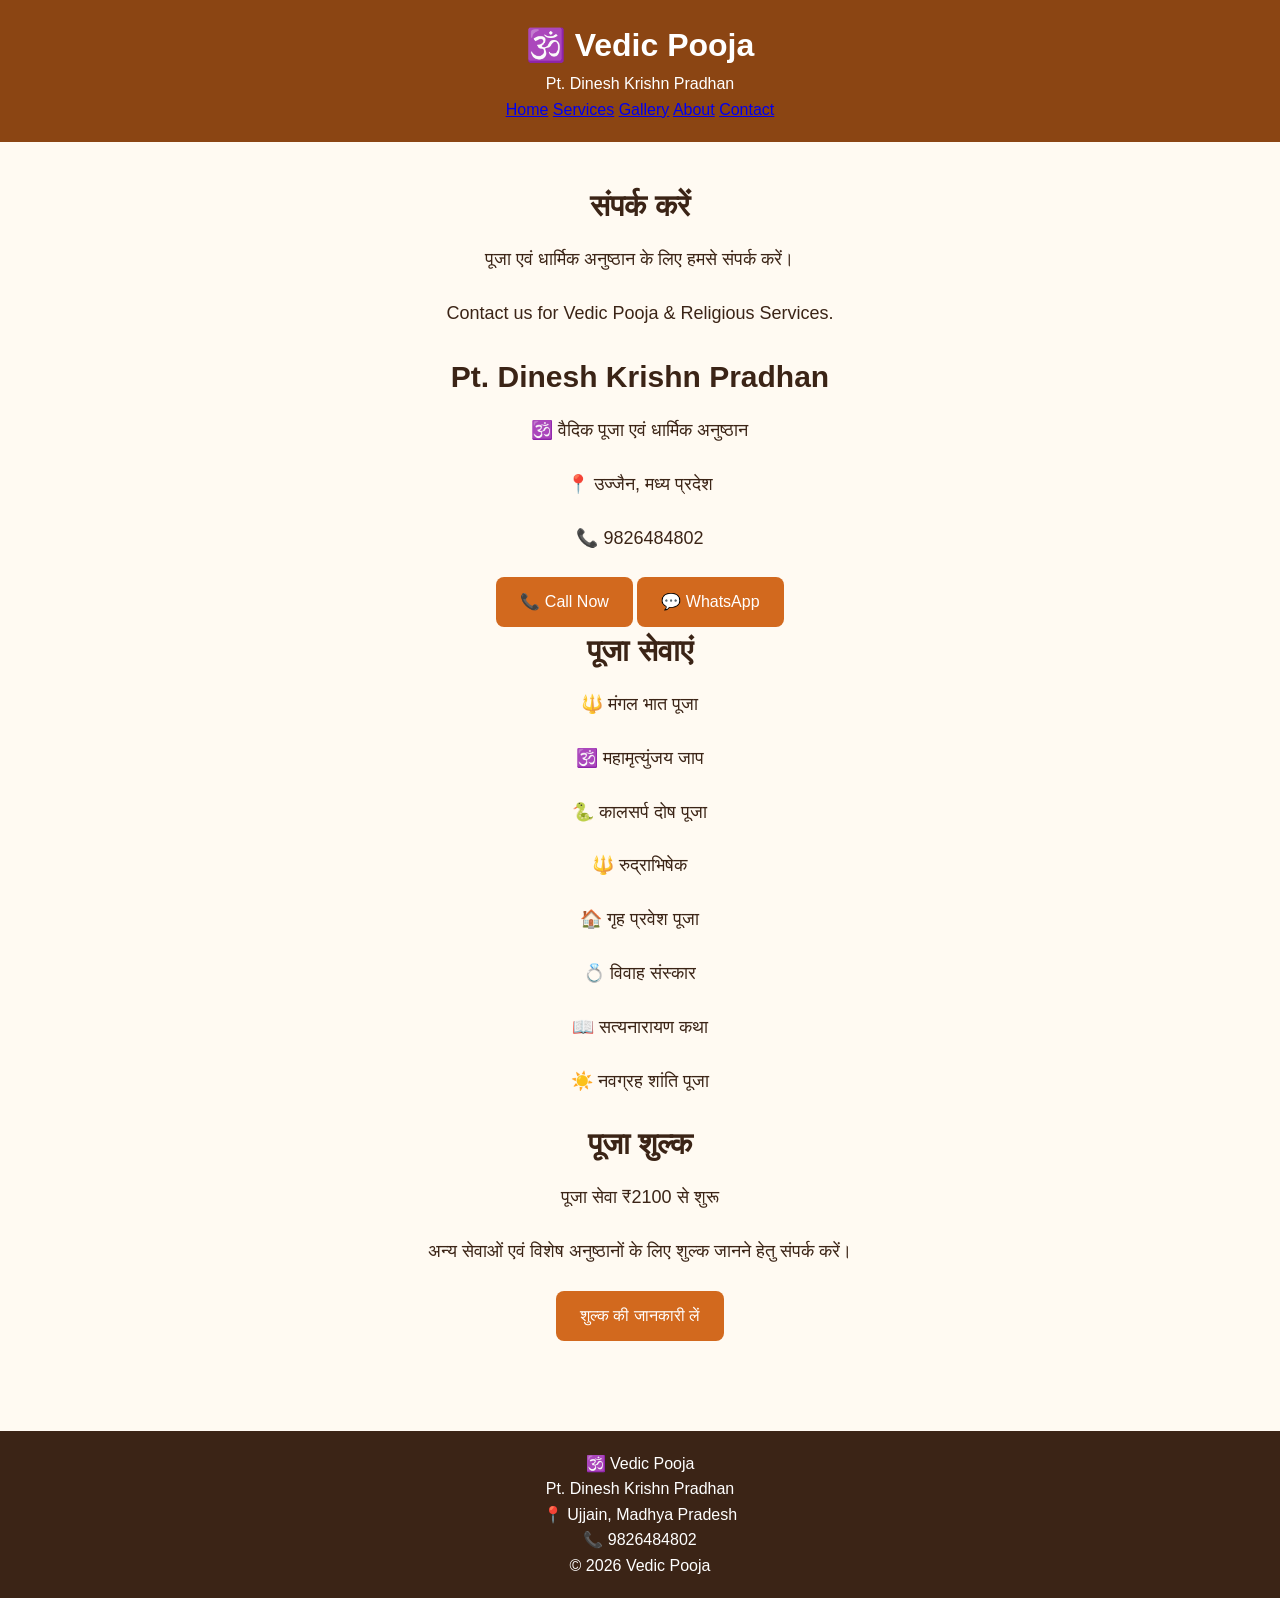
==== contact.html @ 91fbd2b3 "Add website pages" ====
<!DOCTYPE html>
<html lang="en">

<head>
    <meta charset="UTF-8">
    <meta name="viewport" content="width=device-width, initial-scale=1.0">

    <title>Contact | Vedic Pooja</title>

    <link rel="stylesheet" href="style.css">
</head>

<body>

    <header>
        <h1>🕉️ Vedic Pooja</h1>

        <p>Pt. Dinesh Krishn Pradhan</p>

        <nav>
            <a href="index.html">Home</a>
            <a href="services.html">Services</a>
            <a href="gallery.html">Gallery</a>
            <a href="about.html">About</a>
            <a href="contact.html">Contact</a>
        </nav>
    </header>


    <main>

        <section class="page-title">

            <h2>संपर्क करें</h2>

            <p>
                पूजा एवं धार्मिक अनुष्ठान के लिए हमसे संपर्क करें।
            </p>

            <p>
                Contact us for Vedic Pooja & Religious Services.
            </p>

        </section>


        <section class="contact-box">

            <h2>Pt. Dinesh Krishn Pradhan</h2>

            <p>
                🕉️ वैदिक पूजा एवं धार्मिक अनुष्ठान
            </p>

            <p>
                📍 उज्जैन, मध्य प्रदेश
            </p>

            <p>
                📞 9826484802
            </p>


            <div class="contact-buttons">

                <a class="button" href="tel:9826484802">
                    📞 Call Now
                </a>

                <a class="button whatsapp"
                    href="https://wa.me/919826484802">
                    💬 WhatsApp
                </a>

            </div>

        </section>


        <section class="contact-box">

            <h2>पूजा सेवाएं</h2>

            <p>🔱 मंगल भात पूजा</p>
            <p>🕉️ महामृत्युंजय जाप</p>
            <p>🐍 कालसर्प दोष पूजा</p>
            <p>🔱 रुद्राभिषेक</p>
            <p>🏠 गृह प्रवेश पूजा</p>
            <p>💍 विवाह संस्कार</p>
            <p>📖 सत्यनारायण कथा</p>
            <p>☀️ नवग्रह शांति पूजा</p>

        </section>


        <section class="contact-box">

            <h2>पूजा शुल्क</h2>

            <p>
                पूजा सेवा ₹2100 से शुरू
            </p>

            <p>
                अन्य सेवाओं एवं विशेष अनुष्ठानों के लिए
                शुल्क जानने हेतु संपर्क करें।
            </p>

            <a class="button" href="tel:9826484802">
                शुल्क की जानकारी लें
            </a>

        </section>

    </main>


    <footer>

        <p>🕉️ Vedic Pooja</p>

        <p>Pt. Dinesh Krishn Pradhan</p>

        <p>📍 Ujjain, Madhya Pradesh</p>

        <p>📞 9826484802</p>

        <p>© 2026 Vedic Pooja</p>

    </footer>

</body>

</html>
---- style.css ----
* {
    margin: 0;
    padding: 0;
    box-sizing: border-box;
}

body {
    font-family: Arial, sans-serif;
    background: #fffaf2;
    color: #3b2416;
    line-height: 1.6;
}

header {
    background: #8b4513;
    color: white;
    padding: 20px;
    text-align: center;
}

header h1 {
    font-size: 32px;
}

main {
    max-width: 1000px;
    margin: auto;
    padding: 40px 20px;
    text-align: center;
}

main h2 {
    font-size: 30px;
    margin-bottom: 15px;
}

main p {
    font-size: 18px;
    margin-bottom: 25px;
}

.button {
    display: inline-block;
    background: #d2691e;
    color: white;
    padding: 12px 24px;
    border-radius: 8px;
    text-decoration: none;
}

footer {
    margin-top: 50px;
    background: #3b2416;
    color: white;
    text-align: center;
    padding: 20px;
}
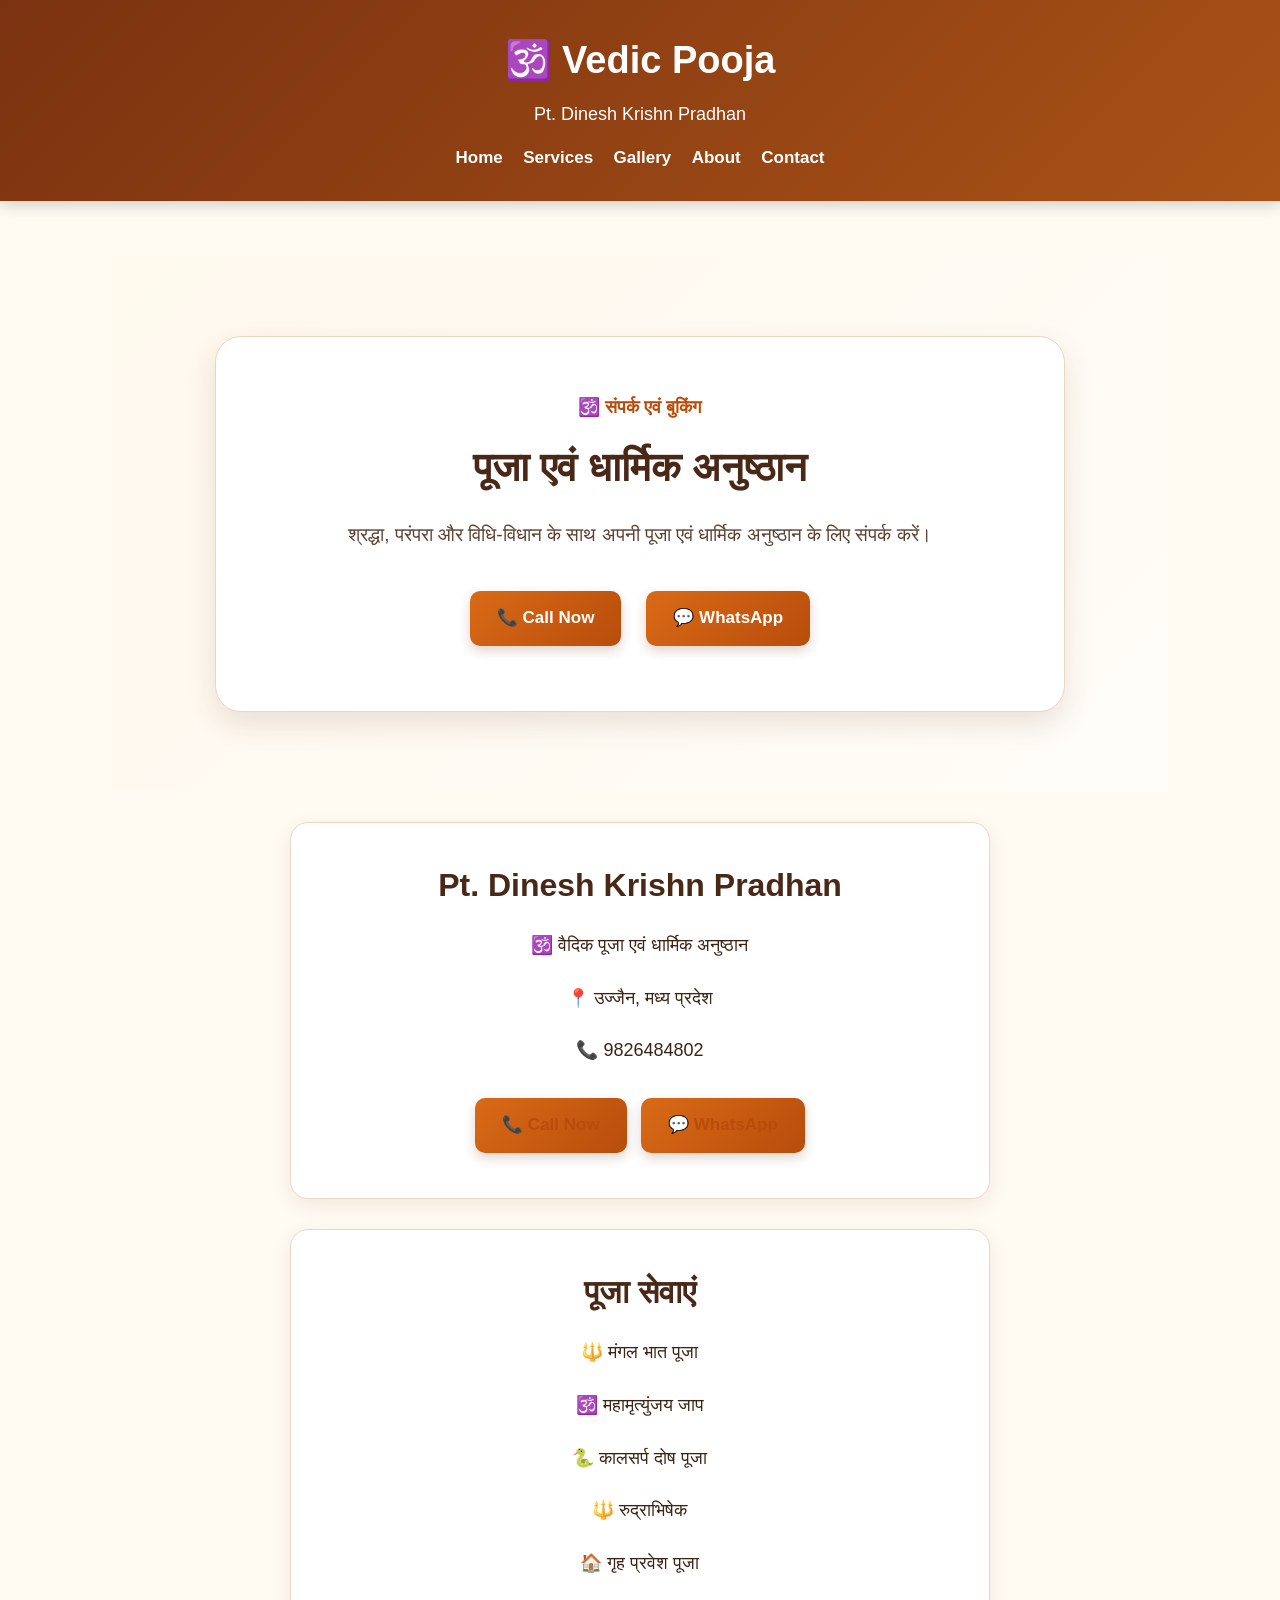
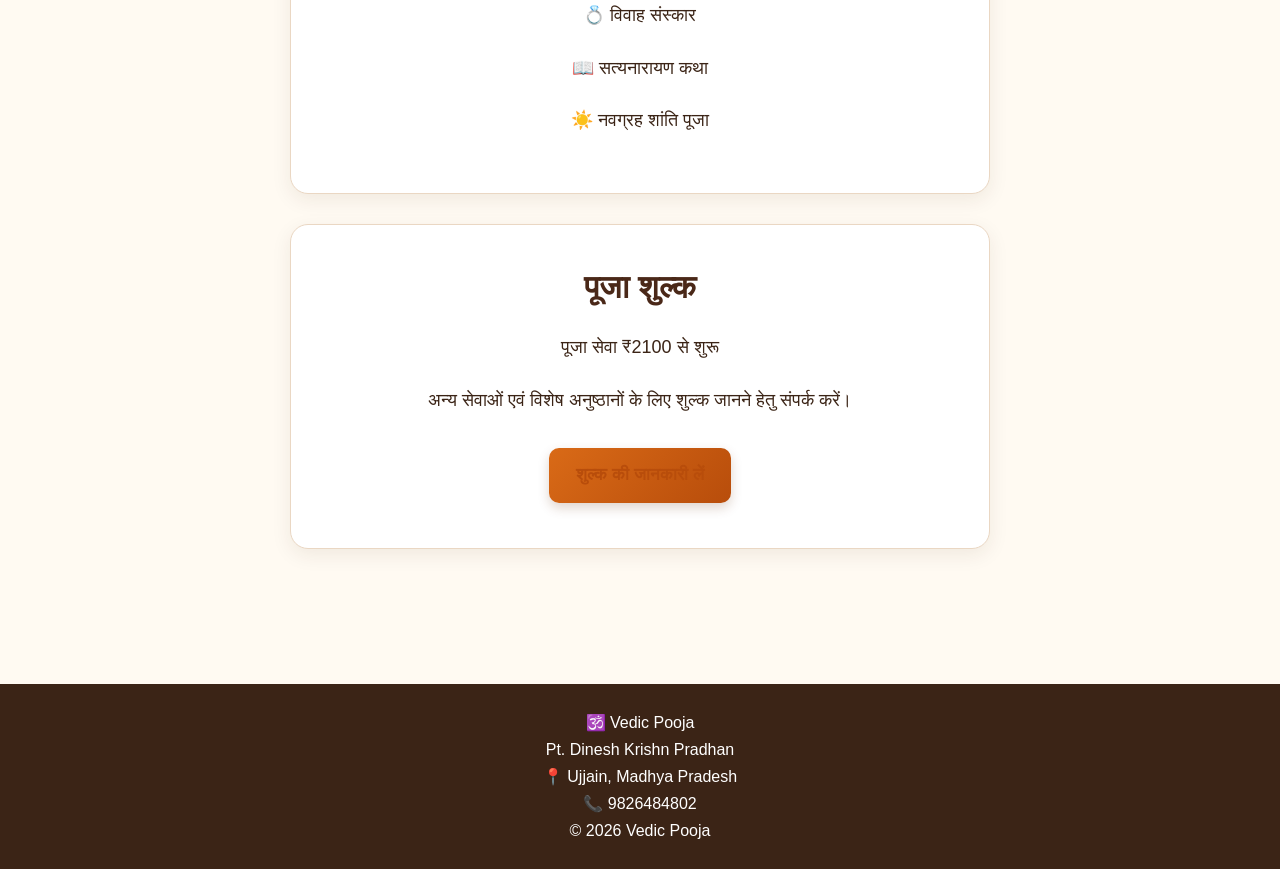
==== commit da3cc2d8: "Upgrade Contact page design" ====
--- a/contact.html
+++ b/contact.html
@@ -29,20 +29,36 @@
 
     <main>
 
-        <section class="page-title">
+        <section class="contact-hero">
 
-            <h2>संपर्क करें</h2>
+    <div class="contact-hero-content">
 
-            <p>
-                पूजा एवं धार्मिक अनुष्ठान के लिए हमसे संपर्क करें।
-            </p>
+        <p class="section-tag">
+            🕉️ संपर्क एवं बुकिंग
+        </p>
 
-            <p>
-                Contact us for Vedic Pooja & Religious Services.
-            </p>
+        <h2>पूजा एवं धार्मिक अनुष्ठान</h2>
 
-        </section>
+        <p>
+            श्रद्धा, परंपरा और विधि-विधान के साथ
+            अपनी पूजा एवं धार्मिक अनुष्ठान के लिए संपर्क करें।
+        </p>
 
+        <div class="contact-hero-buttons">
+
+            <a class="button" href="tel:9826484802">
+                📞 Call Now
+            </a>
+
+            <a class="button" href="https://wa.me/919826484802">
+                💬 WhatsApp
+            </a>
+
+        </div>
+
+    </div>
+
+</section>
 
         <section class="contact-box">
 
--- a/style.css
+++ b/style.css
@@ -1,3 +1,7 @@
+/* ==============================
+   VEDIC POOJA - PREMIUM DESIGN
+   ============================== */
+
 * {
     margin: 0;
     padding: 0;
@@ -8,50 +12,1039 @@
     font-family: Arial, sans-serif;
     background: #fffaf2;
     color: #3b2416;
-    line-height: 1.6;
-}
+    line-height: 1.7;
+}
+
+/* ---------- HEADER ---------- */
 
 header {
-    background: #8b4513;
+    background: linear-gradient(135deg, #7b3210, #a95216);
     color: white;
-    padding: 20px;
-    text-align: center;
+    padding: 28px 20px;
+    text-align: center;
+    box-shadow: 0 4px 15px rgba(0, 0, 0, 0.18);
 }
 
 header h1 {
+    font-size: 38px;
+    margin-bottom: 6px;
+}
+
+header p {
+    font-size: 18px;
+    margin-bottom: 14px;
+}
+
+/* Navigation */
+
+header nav {
+    margin-top: 15px;
+}
+
+header nav a {
+    color: white;
+    text-decoration: none;
+    font-size: 17px;
+    font-weight: 600;
+    margin: 0 8px;
+    transition: 0.3s;
+}
+
+header nav a:hover {
+    color: #ffd27a;
+}
+
+/* ---------- MAIN ---------- */
+
+main {
+    max-width: 1100px;
+    margin: auto;
+    padding: 55px 22px;
+    text-align: center;
+}
+
+main h1,
+main h2 {
+    color: #4a2818;
+    margin-bottom: 18px;
+}
+
+main h1 {
+    font-size: 40px;
+}
+
+main h2 {
     font-size: 32px;
 }
 
-main {
-    max-width: 1000px;
-    margin: auto;
-    padding: 40px 20px;
-    text-align: center;
-}
-
-main h2 {
-    font-size: 30px;
-    margin-bottom: 15px;
+main h3 {
+    font-size: 23px;
+    margin-top: 25px;
+    margin-bottom: 8px;
 }
 
 main p {
     font-size: 18px;
-    margin-bottom: 25px;
-}
+    margin-bottom: 22px;
+}
+
+/* ---------- BUTTONS ---------- */
 
 .button {
     display: inline-block;
-    background: #d2691e;
+    background: linear-gradient(135deg, #d96a17, #b84d0b);
     color: white;
-    padding: 12px 24px;
-    border-radius: 8px;
+    padding: 13px 27px;
+    border-radius: 10px;
     text-decoration: none;
-}
+    font-size: 17px;
+    font-weight: 600;
+    margin: 10px 5px;
+    box-shadow: 0 5px 12px rgba(100, 45, 10, 0.2);
+    transition: 0.25s;
+}
+
+.button:hover {
+    transform: translateY(-2px);
+    box-shadow: 0 8px 18px rgba(100, 45, 10, 0.28);
+}
+
+/* ---------- SERVICE CARDS ---------- */
+
+.service-card {
+    background: white;
+    padding: 25px;
+    margin: 22px auto;
+    max-width: 850px;
+    border-radius: 16px;
+    border: 1px solid #ead7c3;
+    box-shadow: 0 6px 20px rgba(70, 35, 15, 0.08);
+}
+
+.service-card h3 {
+    color: #8b4513;
+}
+
+/* ---------- GALLERY ---------- */
+
+.gallery-grid {
+    display: grid;
+    grid-template-columns: repeat(2, 1fr);
+    gap: 22px;
+    margin-top: 35px;
+}
+
+.gallery-grid img {
+    width: 100%;
+    height: 280px;
+    object-fit: cover;
+    border-radius: 16px;
+    box-shadow: 0 6px 18px rgba(0, 0, 0, 0.16);
+    transition: transform 0.3s ease, box-shadow 0.3s ease;
+}
+
+.gallery-grid img:hover {
+    transform: scale(1.025);
+    box-shadow: 0 10px 25px rgba(0, 0, 0, 0.22);
+}
+
+/* ---------- CONTACT ---------- */
+
+.contact-box {
+    max-width: 700px;
+    margin: 30px auto;
+    padding: 35px 25px;
+    background: white;
+    border-radius: 18px;
+    border: 1px solid #ead7c3;
+    box-shadow: 0 6px 20px rgba(70, 35, 15, 0.08);
+}
+
+.contact-box a {
+    color: #b84d0b;
+    font-weight: bold;
+}
+
+/* ---------- FOOTER ---------- */
 
 footer {
     margin-top: 50px;
     background: #3b2416;
     color: white;
     text-align: center;
-    padding: 20px;
+    padding: 25px 20px;
+}
+
+footer a {
+    color: #ffd27a;
+}
+
+/* ---------- MOBILE ---------- */
+
+@media (max-width: 700px) {
+
+    header {
+        padding: 22px 12px;
+    }
+
+    header h1 {
+        font-size: 30px;
+    }
+
+    header p {
+        font-size: 16px;
+    }
+
+    header nav a {
+        display: inline-block;
+        margin: 5px 4px;
+        font-size: 15px;
+    }
+
+    main {
+        padding: 40px 16px;
+    }
+
+    main h1 {
+        font-size: 32px;
+    }
+
+    main h2 {
+        font-size: 27px;
+    }
+
+    main p {
+        font-size: 17px;
+    }
+
+    .gallery-grid {
+        grid-template-columns: 1fr;
+        gap: 18px;
+    }
+
+    .gallery-grid img {
+        height: 250px;
+    }
+
+    .button {
+        padding: 12px 20px;
+        font-size: 16px;
+    }
+}
+/* ==============================
+   PREMIUM HERO SECTION
+   ============================== */
+
+.hero {
+    padding: 65px 25px;
+    background: linear-gradient(135deg, #fff8ed, #fffdf8);
+}
+
+.hero-content {
+    max-width: 1100px;
+    margin: auto;
+    display: grid;
+    grid-template-columns: 1fr 1fr;
+    align-items: center;
+    gap: 55px;
+}
+
+.hero-text {
+    text-align: left;
+}
+
+.hero-tag {
+    color: #b84d0b;
+    font-size: 18px;
+    font-weight: 600;
+    margin-bottom: 12px;
+}
+
+.hero-text h2 {
+    font-size: 42px;
+    color: #4a2818;
+    margin-bottom: 15px;
+}
+
+.hero-subtitle {
+    font-size: 22px;
+    font-weight: 600;
+    color: #7b3210;
+}
+
+.hero-description {
+    font-size: 18px;
+    color: #5a4030;
+    margin-top: 15px;
+}
+
+.hero-buttons {
+    margin-top: 25px;
+}
+
+.hero-image {
+    text-align: center;
+}
+
+.hero-image img {
+    width: 100%;
+    max-width: 480px;
+    height: 520px;
+    object-fit: cover;
+    border-radius: 24px;
+    box-shadow: 0 12px 30px rgba(70, 35, 15, 0.2);
+    border: 6px solid white;
+}
+
+/* ---------- HERO MOBILE ---------- */
+
+@media (max-width: 700px) {
+
+    .hero {
+        padding: 45px 18px;
+    }
+
+    .hero-content {
+        grid-template-columns: 1fr;
+        gap: 35px;
+    }
+
+    .hero-text {
+        text-align: center;
+    }
+
+    .hero-text h2 {
+        font-size: 32px;
+    }
+
+    .hero-subtitle {
+        font-size: 19px;
+    }
+
+    .hero-description {
+        font-size: 17px;
+    }
+
+    .hero-image img {
+        height: 400px;
+        max-width: 100%;
+    }
+}
+/* ==============================
+   SERVICES PREVIEW SECTION
+   ============================== */
+
+.services-preview {
+    padding: 75px 25px;
+    background: #fffaf2;
+}
+
+.section-heading {
+    max-width: 750px;
+    margin: 0 auto 45px;
+    text-align: center;
+}
+
+.section-tag {
+    color: #b84d0b;
+    font-size: 18px;
+    font-weight: 600;
+    margin-bottom: 8px;
+}
+
+.section-heading h2 {
+    font-size: 36px;
+    color: #4a2818;
+    margin-bottom: 12px;
+}
+
+.section-heading p {
+    font-size: 18px;
+    color: #5a4030;
+}
+
+.services-grid {
+    max-width: 1100px;
+    margin: 0 auto 40px;
+    display: grid;
+    grid-template-columns: repeat(3, 1fr);
+    gap: 25px;
+}
+
+.service-preview-card {
+    background: white;
+    padding: 30px 24px;
+    border-radius: 18px;
+    border: 1px solid #ead7c3;
+    box-shadow: 0 6px 20px rgba(70, 35, 15, 0.08);
+    text-align: center;
+    transition: transform 0.3s ease, box-shadow 0.3s ease;
+}
+
+.service-preview-card:hover {
+    transform: translateY(-6px);
+    box-shadow: 0 12px 28px rgba(70, 35, 15, 0.15);
+}
+
+.service-icon {
+    font-size: 38px;
+    margin-bottom: 12px;
+}
+
+.service-preview-card h3 {
+    color: #8b4513;
+    font-size: 21px;
+    margin-bottom: 10px;
+}
+
+.service-preview-card p {
+    color: #5a4030;
+    font-size: 16px;
+    margin-bottom: 0;
+}
+
+/* ---------- SERVICES MOBILE ---------- */
+
+@media (max-width: 700px) {
+
+    .services-preview {
+        padding: 55px 18px;
+    }
+
+    .section-heading h2 {
+        font-size: 29px;
+    }
+
+    .section-heading p {
+        font-size: 17px;
+    }
+
+    .services-grid {
+        grid-template-columns: 1fr;
+        gap: 18px;
+    }
+
+    .service-preview-card {
+        padding: 25px 20px;
+    }
+}
+/* ==============================
+   PRICING CTA SECTION
+   ============================== */
+
+.pricing-cta {
+    padding: 75px 25px;
+    background: linear-gradient(135deg, #7b3210, #a95216);
+    text-align: center;
+}
+
+.pricing-content {
+    max-width: 750px;
+    margin: auto;
+    padding: 45px 30px;
+    background: rgba(255, 255, 255, 0.97);
+    border-radius: 24px;
+    box-shadow: 0 12px 30px rgba(60, 25, 5, 0.22);
+}
+
+.pricing-content .section-tag {
+    margin-bottom: 8px;
+}
+
+.pricing-content h2 {
+    font-size: 36px;
+    color: #4a2818;
+    margin-bottom: 18px;
+}
+
+.price {
+    font-size: 42px;
+    font-weight: 700;
+    color: #b84d0b;
+    margin: 15px 0;
+}
+
+.price span {
+    font-size: 20px;
+    font-weight: 500;
+    color: #5a4030;
+}
+
+.pricing-content p {
+    font-size: 18px;
+    color: #5a4030;
+    margin-bottom: 15px;
+}
+
+/* ---------- PRICING MOBILE ---------- */
+
+@media (max-width: 700px) {
+
+    .pricing-cta {
+        padding: 55px 18px;
+    }
+
+    .pricing-content {
+        padding: 35px 20px;
+    }
+
+    .pricing-content h2 {
+        font-size: 29px;
+    }
+
+    .price {
+        font-size: 36px;
+    }
+
+    .price span {
+        font-size: 18px;
+    }
+
+    .pricing-content p {
+        font-size: 17px;
+    }
+}
+/* ==============================
+   SERVICE PRICE
+   ============================== */
+
+.service-price {
+    margin-top: 18px;
+    padding-top: 12px;
+    border-top: 1px solid #ead7c3;
+    color: #b84d0b;
+    font-size: 18px;
+    font-weight: 700;
+}
+
+.services-note {
+    max-width: 800px;
+    margin: 0 auto 30px;
+    padding: 16px 20px;
+    background: #fff3e3;
+    border: 1px solid #ead7c3;
+    border-radius: 12px;
+    color: #5a4030;
+    font-size: 16px;
+    text-align: center;
+}
+
+@media (max-width: 700px) {
+
+    .service-price {
+        font-size: 17px;
+    }
+
+    .services-note {
+        font-size: 15px;
+        padding: 14px 16px;
+    }
+}
+/* ==============================
+   WHY CHOOSE US
+   ============================== */
+
+.why-us {
+    padding: 75px 25px;
+    background: #fffdf8;
+}
+
+.why-us-grid {
+    max-width: 1100px;
+    margin: 0 auto;
+    display: grid;
+    grid-template-columns: repeat(2, 1fr);
+    gap: 22px;
+}
+
+.why-us-card {
+    background: white;
+    padding: 30px 22px;
+    border-radius: 18px;
+    border: 1px solid #ead7c3;
+    box-shadow: 0 6px 20px rgba(70, 35, 15, 0.08);
+    text-align: center;
+    transition: transform 0.3s ease, box-shadow 0.3s ease;
+}
+
+.why-us-card:hover {
+    transform: translateY(-6px);
+    box-shadow: 0 12px 28px rgba(70, 35, 15, 0.15);
+}
+
+.why-us-icon {
+    font-size: 40px;
+    margin-bottom: 14px;
+}
+
+.why-us-card h3 {
+    color: #8b4513;
+    font-size: 20px;
+    margin-bottom: 10px;
+}
+
+.why-us-card p {
+    color: #5a4030;
+    font-size: 16px;
+    line-height: 1.6;
+    margin: 0;
+}
+
+/* ---------- WHY US MOBILE ---------- */
+
+
+@media (max-width: 600px) {
+
+    .why-us {
+        padding: 55px 18px;
+    }
+
+    .why-us-grid {
+        grid-template-columns: 1fr;
+        gap: 18px;
+    }
+
+    .why-us-card {
+        padding: 25px 20px;
+    }
+}
+/* ==============================
+   GALLERY PREVIEW
+   ============================== */
+
+.gallery-preview {
+    padding: 75px 25px;
+    background: #fffaf2;
+}
+
+.gallery-preview-grid {
+    max-width: 1100px;
+    margin: 0 auto 40px;
+    display: grid;
+    grid-template-columns: repeat(4, 1fr);
+    gap: 20px;
+}
+
+.gallery-preview-item {
+    overflow: hidden;
+    border-radius: 18px;
+    border: 1px solid #ead7c3;
+    background: white;
+    box-shadow: 0 6px 20px rgba(70, 35, 15, 0.08);
+}
+
+.gallery-preview-item img {
+    width: 100%;
+    height: 260px;
+    display: block;
+    object-fit: cover;
+    transition: transform 0.4s ease;
+}
+
+.gallery-preview-item:hover img {
+    transform: scale(1.05);
+}
+
+/* ---------- GALLERY MOBILE ---------- */
+
+@media (max-width: 900px) {
+
+    .gallery-preview-grid {
+        grid-template-columns: repeat(2, 1fr);
+    }
+
+    .gallery-preview-item img {
+        height: 240px;
+    }
+}
+
+@media (max-width: 600px) {
+
+    .gallery-preview {
+        padding: 55px 18px;
+    }
+
+    .gallery-preview-grid {
+        grid-template-columns: 1fr;
+        gap: 18px;
+    }
+
+    .gallery-preview-item img {
+        height: 250px;
+    }
+}
+/* ==============================
+   ABOUT PANDITJI PREVIEW
+   ============================== */
+
+.about-preview {
+    max-width: 1100px;
+    margin: 0 auto;
+    padding: 80px 25px;
+    display: grid;
+    grid-template-columns: 1fr 1fr;
+    align-items: center;
+    gap: 60px;
+    background: #fffaf2;
+}
+
+.about-preview-image {
+    text-align: center;
+}
+
+.about-preview-image img {
+    width: 100%;
+    max-width: 430px;
+    height: 500px;
+    object-fit: cover;
+    border-radius: 24px;
+    border: 6px solid white;
+    box-shadow: 0 12px 30px rgba(70, 35, 15, 0.18);
+}
+
+.about-preview-content {
+    text-align: left;
+}
+
+.about-preview-content .section-tag {
+    margin-bottom: 8px;
+}
+
+.about-preview-content h2 {
+    font-size: 36px;
+    color: #4a2818;
+    margin-bottom: 18px;
+}
+
+.about-intro {
+    font-size: 18px;
+    color: #5a4030;
+    line-height: 1.8;
+    margin-bottom: 25px;
+}
+
+.about-points {
+    display: flex;
+    flex-direction: column;
+    gap: 16px;
+    margin-bottom: 30px;
+}
+
+.about-points div {
+    display: flex;
+    align-items: center;
+    gap: 14px;
+}
+
+.about-points span {
+    font-size: 28px;
+    min-width: 38px;
+}
+
+.about-points p {
+    margin: 0;
+    font-size: 17px;
+    color: #5a4030;
+    line-height: 1.5;
+}
+
+
+/* ---------- ABOUT MOBILE ---------- */
+
+@media (max-width: 700px) {
+
+    .about-preview {
+        padding: 55px 18px;
+        grid-template-columns: 1fr;
+        gap: 35px;
+    }
+
+    .about-preview-image img {
+        height: 400px;
+        max-width: 360px;
+    }
+
+    .about-preview-content {
+        text-align: center;
+    }
+
+    .about-preview-content h2 {
+        font-size: 29px;
+    }
+
+    .about-intro {
+        font-size: 17px;
+    }
+
+    .about-points {
+        text-align: left;
+    }
+
+    .about-points p {
+        font-size: 16px;
+    }
+}
+/* ==============================
+   PREMIUM ABOUT PREVIEW
+   ============================== */
+
+.about-preview {
+    max-width: 1100px;
+    margin: 0 auto;
+    padding: 80px 25px;
+    display: grid;
+    grid-template-columns: 1fr 1.1fr;
+    align-items: center;
+    gap: 65px;
+    text-align: left;
+}
+
+.about-preview-image {
+    text-align: center;
+}
+
+.about-preview-image img {
+    width: 100%;
+    max-width: 450px;
+    height: 500px;
+    object-fit: cover;
+    border-radius: 24px;
+    border: 6px solid white;
+    box-shadow: 0 14px 35px rgba(70, 35, 15, 0.18);
+}
+
+.about-preview-content {
+    padding: 10px 0;
+}
+
+.about-preview-content .section-tag {
+    font-size: 18px;
+    color: #b84d0b;
+    font-weight: 600;
+    margin-bottom: 10px;
+}
+
+.about-preview-content h2 {
+    font-size: 38px;
+    color: #4a2818;
+    margin-bottom: 18px;
+}
+
+.about-intro {
+    font-size: 19px;
+    color: #5a4030;
+    line-height: 1.7;
+    margin-bottom: 28px;
+}
+
+.about-points {
+    display: flex;
+    flex-direction: column;
+    gap: 18px;
+    margin-bottom: 30px;
+}
+
+.about-points > div {
+    display: flex;
+    align-items: center;
+    gap: 15px;
+}
+
+.about-points span {
+    font-size: 30px;
+    min-width: 42px;
+}
+
+.about-points p {
+    margin: 0;
+    font-size: 17px;
+    color: #5a4030;
+    line-height: 1.5;
+}
+
+
+/* ---------- ABOUT MOBILE ---------- */
+
+@media (max-width: 700px) {
+
+    .about-preview {
+        grid-template-columns: 1fr;
+        gap: 35px;
+        padding: 60px 20px;
+        text-align: center;
+    }
+
+    .about-preview-image img {
+        max-width: 380px;
+        height: 420px;
+    }
+
+    .about-preview-content h2 {
+        font-size: 29px;
+    }
+
+    .about-intro {
+        font-size: 17px;
+    }
+
+    .about-points {
+        text-align: left;
+    }
+
+    .about-points p {
+        font-size: 16px;
+    }
+}
+/* ==============================
+   PREMIUM BOOKING CTA
+   ============================== */
+
+.booking-cta {
+    padding: 75px 25px;
+    background: linear-gradient(135deg, #7b3210, #a95216);
+}
+
+.booking-content {
+    max-width: 850px;
+    margin: auto;
+    padding: 50px 35px;
+    background: rgba(255, 255, 255, 0.97);
+    border-radius: 26px;
+    text-align: center;
+    box-shadow: 0 15px 35px rgba(60, 25, 5, 0.25);
+}
+
+.booking-content .section-tag {
+    margin-bottom: 10px;
+}
+
+.booking-content h2 {
+    font-size: 38px;
+    color: #4a2818;
+    margin-bottom: 15px;
+}
+
+.booking-content > p:not(.section-tag) {
+    max-width: 650px;
+    margin: 0 auto 28px;
+    font-size: 19px;
+    line-height: 1.7;
+    color: #5a4030;
+}
+
+.booking-buttons {
+    display: flex;
+    justify-content: center;
+    gap: 15px;
+    flex-wrap: wrap;
+}
+
+.booking-buttons .button {
+    min-width: 150px;
+}
+
+@media (max-width: 700px) {
+
+    .booking-cta {
+        padding: 55px 18px;
+    }
+
+    .booking-content {
+        padding: 38px 20px;
+    }
+
+    .booking-content h2 {
+        font-size: 29px;
+    }
+
+    .booking-content > p:not(.section-tag) {
+        font-size: 17px;
+    }
+
+    .booking-buttons {
+        flex-direction: column;
+        align-items: center;
+    }
+
+    .booking-buttons .button {
+        width: 100%;
+        max-width: 280px;
+    }
+}
+/* ==============================
+   PREMIUM CONTACT HERO
+   ============================== */
+
+.contact-hero {
+    padding: 80px 25px;
+    background: linear-gradient(135deg, #fff8ed, #fffdf8);
+    text-align: center;
+}
+
+.contact-hero-content {
+    max-width: 850px;
+    margin: auto;
+    padding: 55px 35px;
+    background: white;
+    border-radius: 26px;
+    border: 1px solid #ead7c3;
+    box-shadow: 0 12px 30px rgba(70, 35, 15, 0.12);
+}
+
+.contact-hero-content .section-tag {
+    margin-bottom: 10px;
+}
+
+.contact-hero-content h2 {
+    font-size: 40px;
+    color: #4a2818;
+    margin-bottom: 18px;
+}
+
+.contact-hero-content > p:not(.section-tag) {
+    max-width: 680px;
+    margin: 0 auto 30px;
+    font-size: 19px;
+    line-height: 1.7;
+    color: #5a4030;
+}
+
+.contact-hero-buttons {
+    display: flex;
+    justify-content: center;
+    gap: 15px;
+    flex-wrap: wrap;
+}
+
+.contact-hero-buttons .button {
+    min-width: 150px;
+}
+
+@media (max-width: 700px) {
+
+    .contact-hero {
+        padding: 55px 18px;
+    }
+
+    .contact-hero-content {
+        padding: 40px 20px;
+    }
+
+    .contact-hero-content h2 {
+        font-size: 29px;
+    }
+
+    .contact-hero-content > p:not(.section-tag) {
+        font-size: 17px;
+    }
+
+    .contact-hero-buttons {
+        flex-direction: column;
+        align-items: center;
+    }
+
+    .contact-hero-buttons .button {
+        width: 100%;
+        max-width: 280px;
+    }
 }
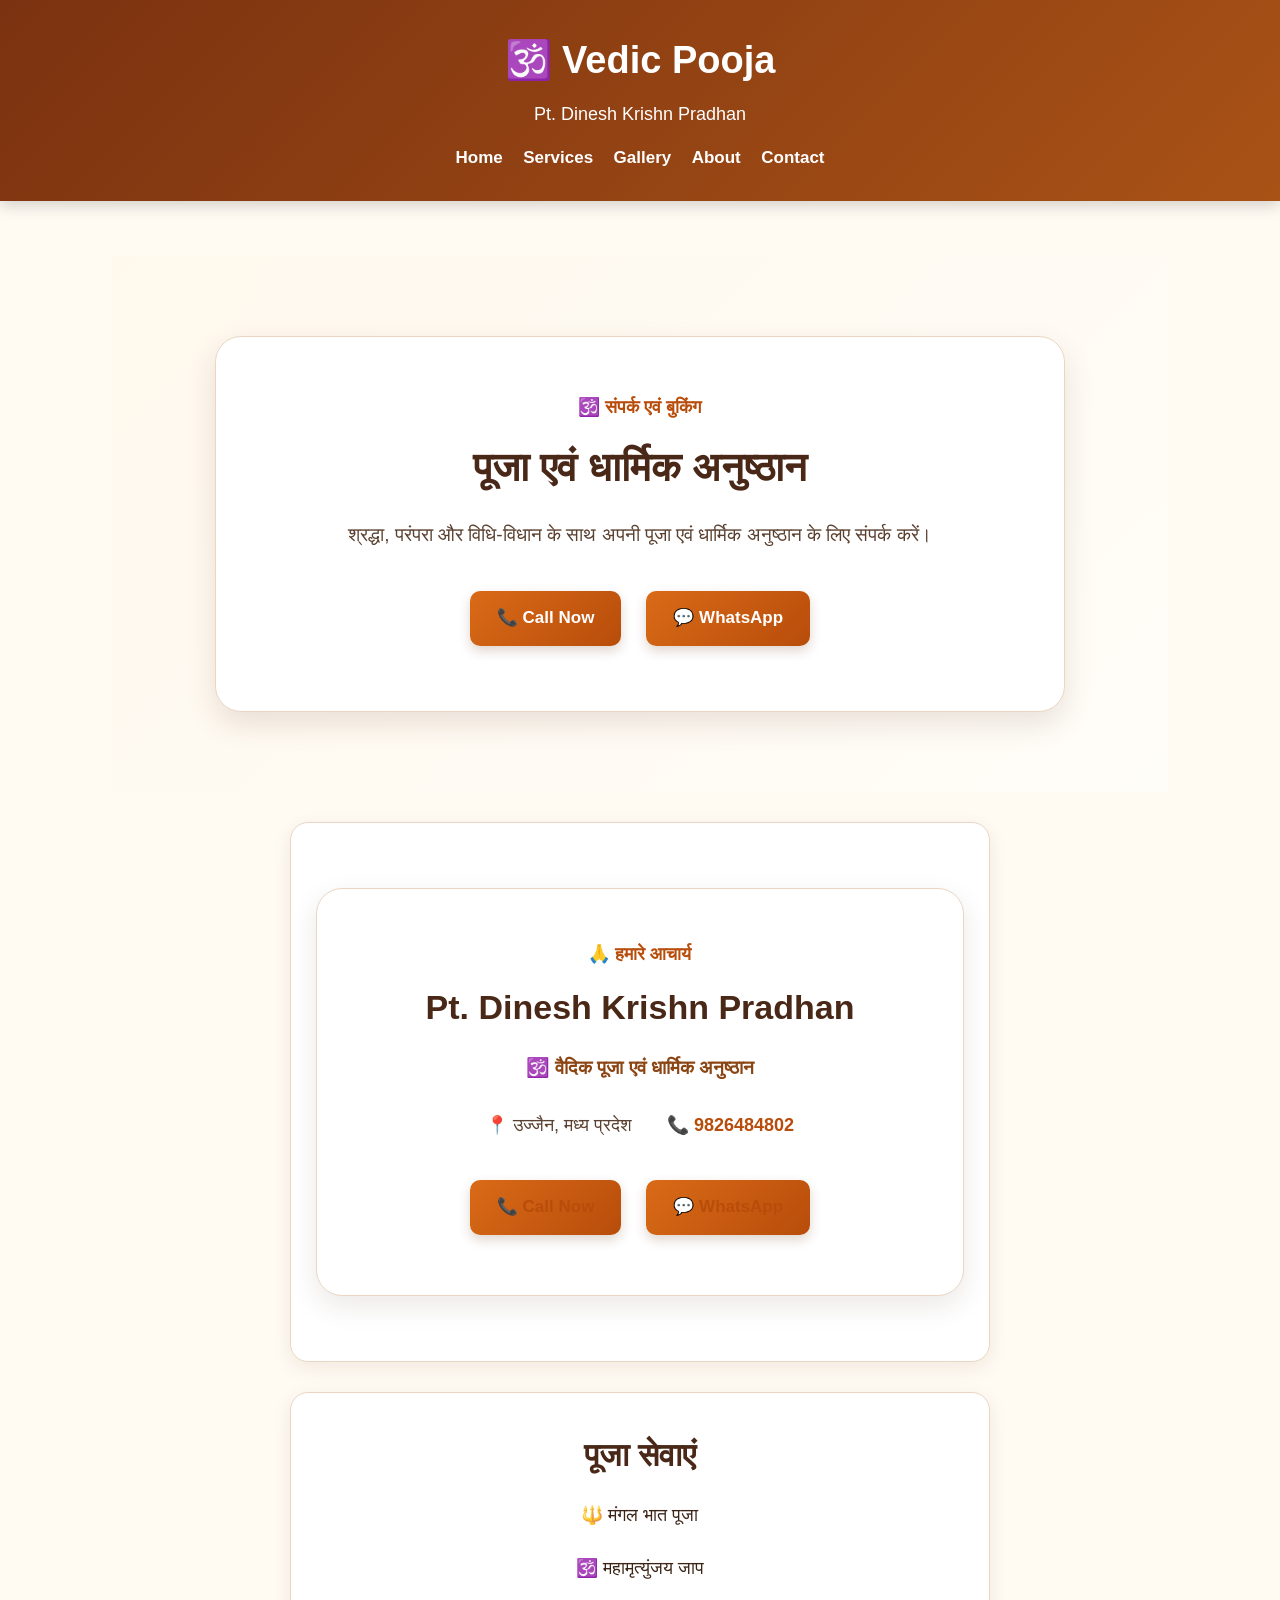
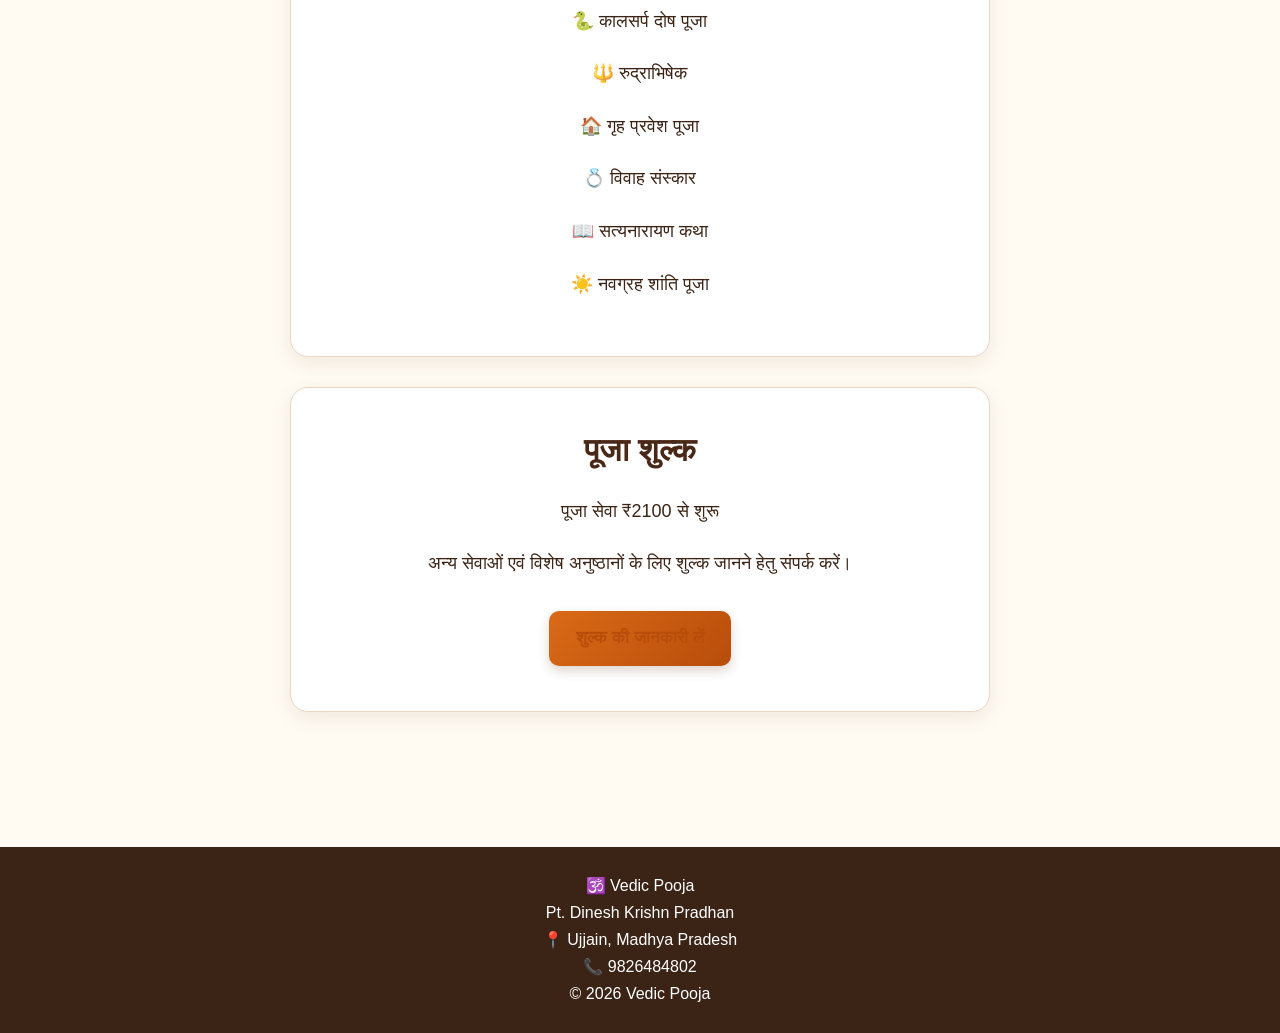
==== commit ab3135b8: "Upgrade contact profile card" ====
--- a/contact.html
+++ b/contact.html
@@ -60,38 +60,45 @@
 
 </section>
 
-        <section class="contact-box">
+        <section class="contact-box contact-profile">
 
-            <h2>Pt. Dinesh Krishn Pradhan</h2>
+    <div class="contact-profile-content">
 
-            <p>
-                🕉️ वैदिक पूजा एवं धार्मिक अनुष्ठान
-            </p>
+        <p class="section-tag">🙏 हमारे आचार्य</p>
+
+        <h2>Pt. Dinesh Krishn Pradhan</h2>
+
+        <p class="contact-intro">
+            🕉️ वैदिक पूजा एवं धार्मिक अनुष्ठान
+        </p>
+
+        <div class="contact-details">
 
             <p>
                 📍 उज्जैन, मध्य प्रदेश
             </p>
 
             <p>
-                📞 9826484802
+                📞 <a href="tel:9826484802">9826484802</a>
             </p>
 
+        </div>
 
-            <div class="contact-buttons">
+        <div class="contact-buttons">
 
-                <a class="button" href="tel:9826484802">
-                    📞 Call Now
-                </a>
+            <a class="button" href="tel:9826484802">
+                📞 Call Now
+            </a>
 
-                <a class="button whatsapp"
-                    href="https://wa.me/919826484802">
-                    💬 WhatsApp
-                </a>
+            <a class="button whatsapp" href="https://wa.me/919826484802">
+                💬 WhatsApp
+            </a>
 
-            </div>
+        </div>
 
-        </section>
+    </div>
 
+</section>
 
         <section class="contact-box">
 
--- a/style.css
+++ b/style.css
@@ -1047,4 +1047,112 @@
         width: 100%;
         max-width: 280px;
     }
+}
+/* ==============================
+   CONTACT PROFILE CARD
+   ============================== */
+
+.contact-profile {
+    padding: 65px 25px;
+}
+
+.contact-profile-content {
+    max-width: 850px;
+    margin: auto;
+    padding: 50px 35px;
+    background: white;
+    border-radius: 26px;
+    border: 1px solid #ead7c3;
+    box-shadow: 0 10px 28px rgba(70, 35, 15, 0.10);
+    text-align: center;
+}
+
+.contact-profile-content .section-tag {
+    margin-bottom: 10px;
+}
+
+.contact-profile-content h2 {
+    font-size: 34px;
+    color: #4a2818;
+    margin-bottom: 15px;
+}
+
+.contact-intro {
+    font-size: 19px;
+    color: #8b4513;
+    font-weight: 600;
+    margin-bottom: 25px;
+}
+
+.contact-details {
+    display: flex;
+    justify-content: center;
+    gap: 35px;
+    flex-wrap: wrap;
+    margin-bottom: 30px;
+}
+
+.contact-details p {
+    margin: 0;
+    font-size: 18px;
+    color: #5a4030;
+}
+
+.contact-details a {
+    color: #b84d0b;
+    font-weight: 600;
+    text-decoration: none;
+}
+
+.contact-details a:hover {
+    text-decoration: underline;
+}
+
+.contact-buttons {
+    display: flex;
+    justify-content: center;
+    gap: 15px;
+    flex-wrap: wrap;
+}
+
+.contact-buttons .button {
+    min-width: 150px;
+}
+
+@media (max-width: 700px) {
+
+    .contact-profile {
+        padding: 45px 18px;
+    }
+
+    .contact-profile-content {
+        padding: 38px 20px;
+    }
+
+    .contact-profile-content h2 {
+        font-size: 28px;
+    }
+
+    .contact-intro {
+        font-size: 17px;
+    }
+
+    .contact-details {
+        flex-direction: column;
+        gap: 15px;
+    }
+
+    .contact-details p {
+        font-size: 17px;
+    }
+
+    .contact-buttons {
+        flex-direction: column;
+        align-items: center;
+    }
+
+    .contact-buttons .button {
+        width: 100%;
+        max-width: 280px;
+    }
 }
